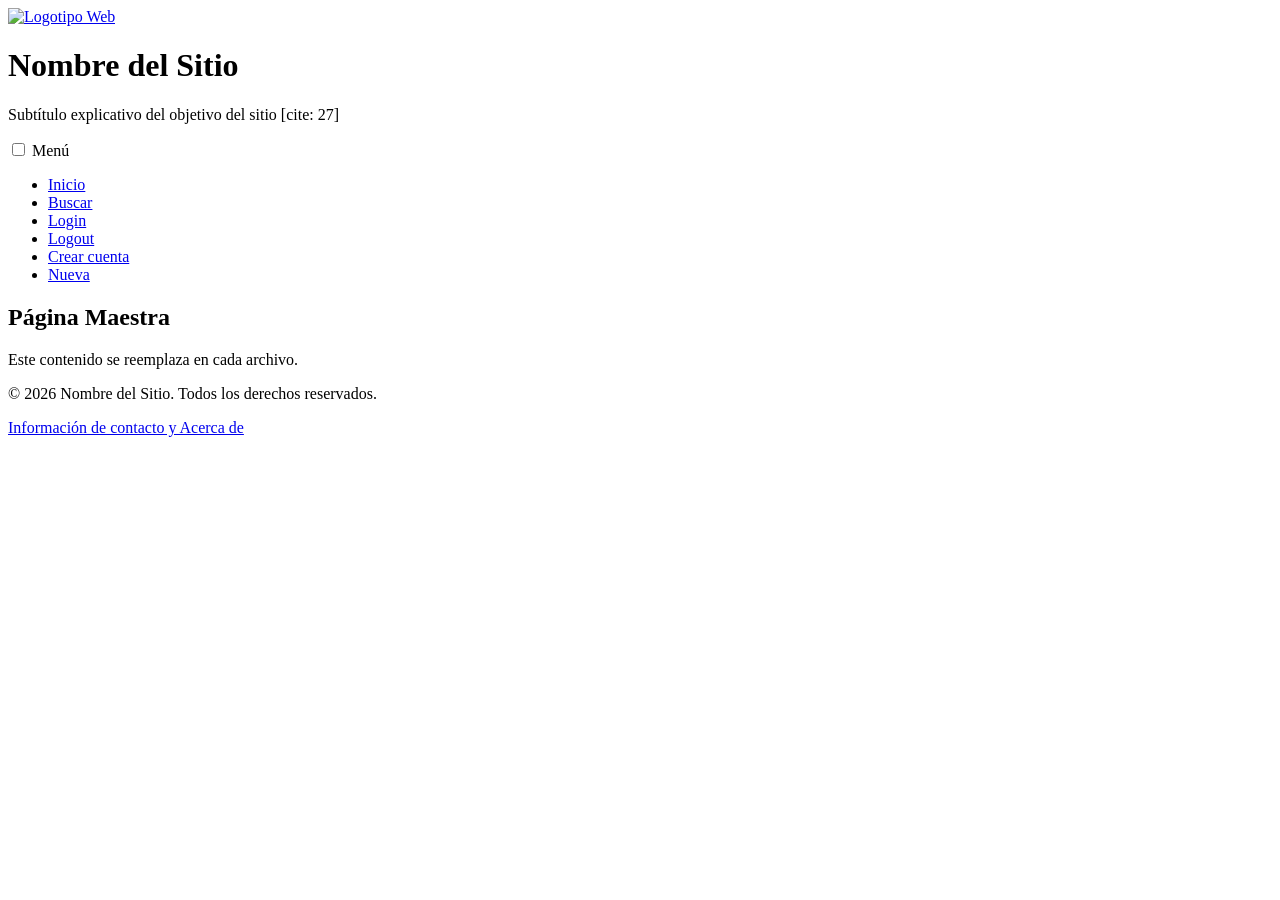
==== acerca.html @ 7b01c8a1 "plantilla" ====
<!DOCTYPE html>
<html lang="es">
<head>
    <meta charset="UTF-8">
    <meta name="viewport" content="width=device-width, initial-scale=1.0">
    
    <title>Título de tu Web</title>
    
    <link rel="stylesheet" href="./css/style.css">
    
    <link rel="preconnect" href="https://fonts.googleapis.com">
    <link rel="stylesheet" href="https://fonts.googleapis.com/css2?family=Roboto:wght@400;700&display=swap">
    
    <link rel="stylesheet" href="./css/fontello.css">
</head>
<body>

    <header class="main-header">
        <div class="logo-container">
            <a href="index.html" class="logo-link">
                <img src="./img/logo.png" alt="Logotipo Web" class="logo-img">
            </a>
            <div class="site-info">
                <h1 class="site-title">Nombre del Sitio</h1>
                <p class="site-subtitle">Subtítulo explicativo del objetivo del sitio [cite: 27]</p>
            </div>
        </div>

        <input type="checkbox" id="menu-toggle" class="menu-checkbox">
        <label for="menu-toggle" class="menu-button">
            <i class="icon-menu"></i> Menú
        </label>

        <nav class="main-nav">
            <ul>
                <li><a href="index.html"><i class="icon-home"></i> Inicio</a></li>
                <li><a href="buscar.html"><i class="icon-search"></i> Buscar</a></li>
                <li><a href="login.html"><i class="icon-user"></i> Login</a></li>
                <li><a href="index.html"><i class="icon-logout"></i> Logout</a></li>
                <li><a href="registrar.html"><i class="icon-user-plus"></i> Crear cuenta</a></li>
                <li><a href="nueva.html"><i class="icon-plus"></i> Nueva</a></li>
            </ul>
        </nav>
    </header>

    <main>
        <h2>Página Maestra</h2>
        <p>Este contenido se reemplaza en cada archivo.</p>
    </main>

    <footer class="main-footer">
        <p>&copy; 2026 Nombre del Sitio. Todos los derechos reservados.</p>
        <p>
            <a href="acerca.html">Información de contacto y Acerca de</a>
        </p>
    </footer>

</body>
</html>
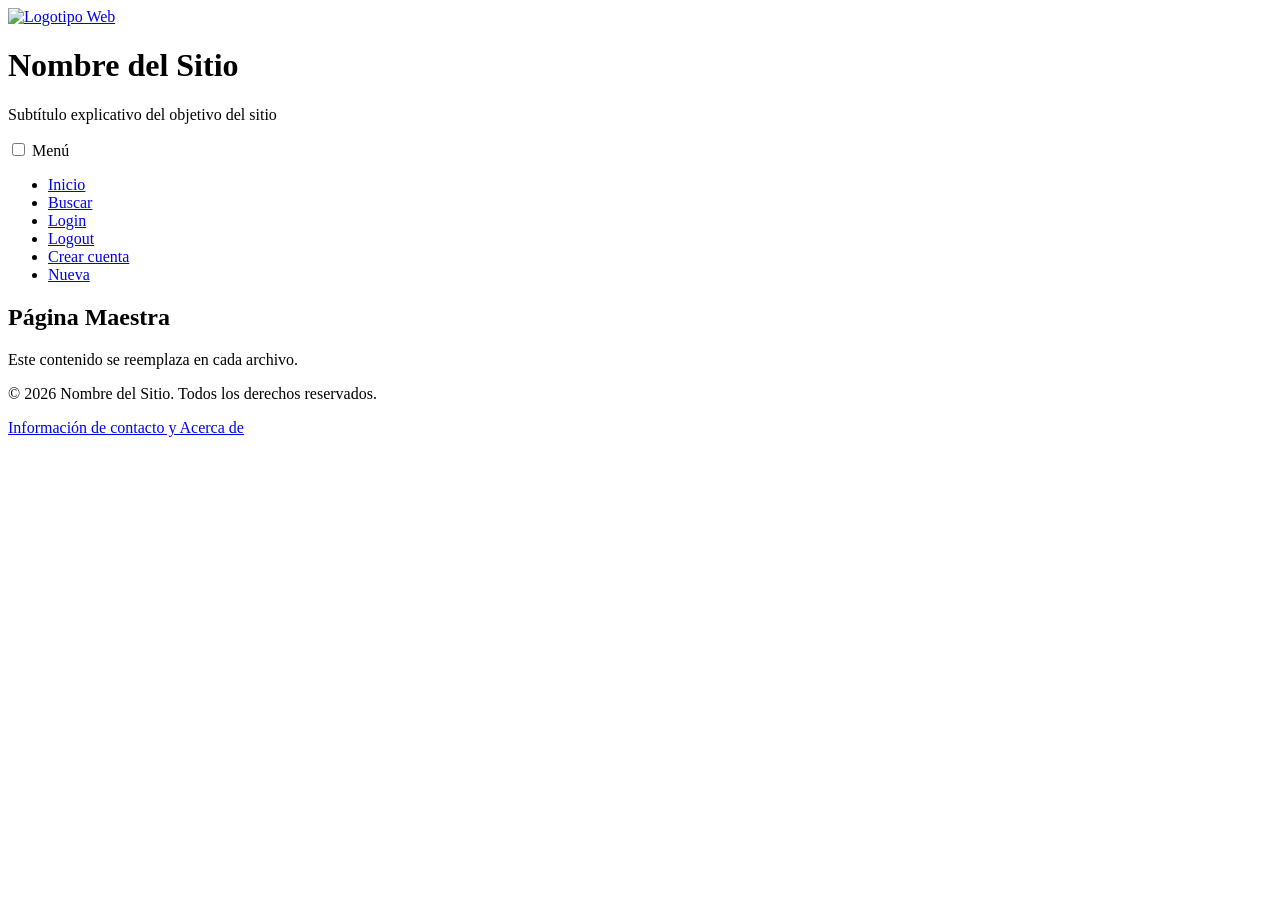
==== commit a1a7e84f: "cdscas" ====
--- a/acerca.html
+++ b/acerca.html
@@ -6,7 +6,7 @@
     
     <title>Título de tu Web</title>
     
-    <link rel="stylesheet" href="./css/style.css">
+    <link rel="stylesheet" href="./css/styles.css">
     
     <link rel="preconnect" href="https://fonts.googleapis.com">
     <link rel="stylesheet" href="https://fonts.googleapis.com/css2?family=Roboto:wght@400;700&display=swap">
@@ -22,7 +22,7 @@
             </a>
             <div class="site-info">
                 <h1 class="site-title">Nombre del Sitio</h1>
-                <p class="site-subtitle">Subtítulo explicativo del objetivo del sitio [cite: 27]</p>
+                <p class="site-subtitle">Subtítulo explicativo del objetivo del sitio</p>
             </div>
         </div>
 
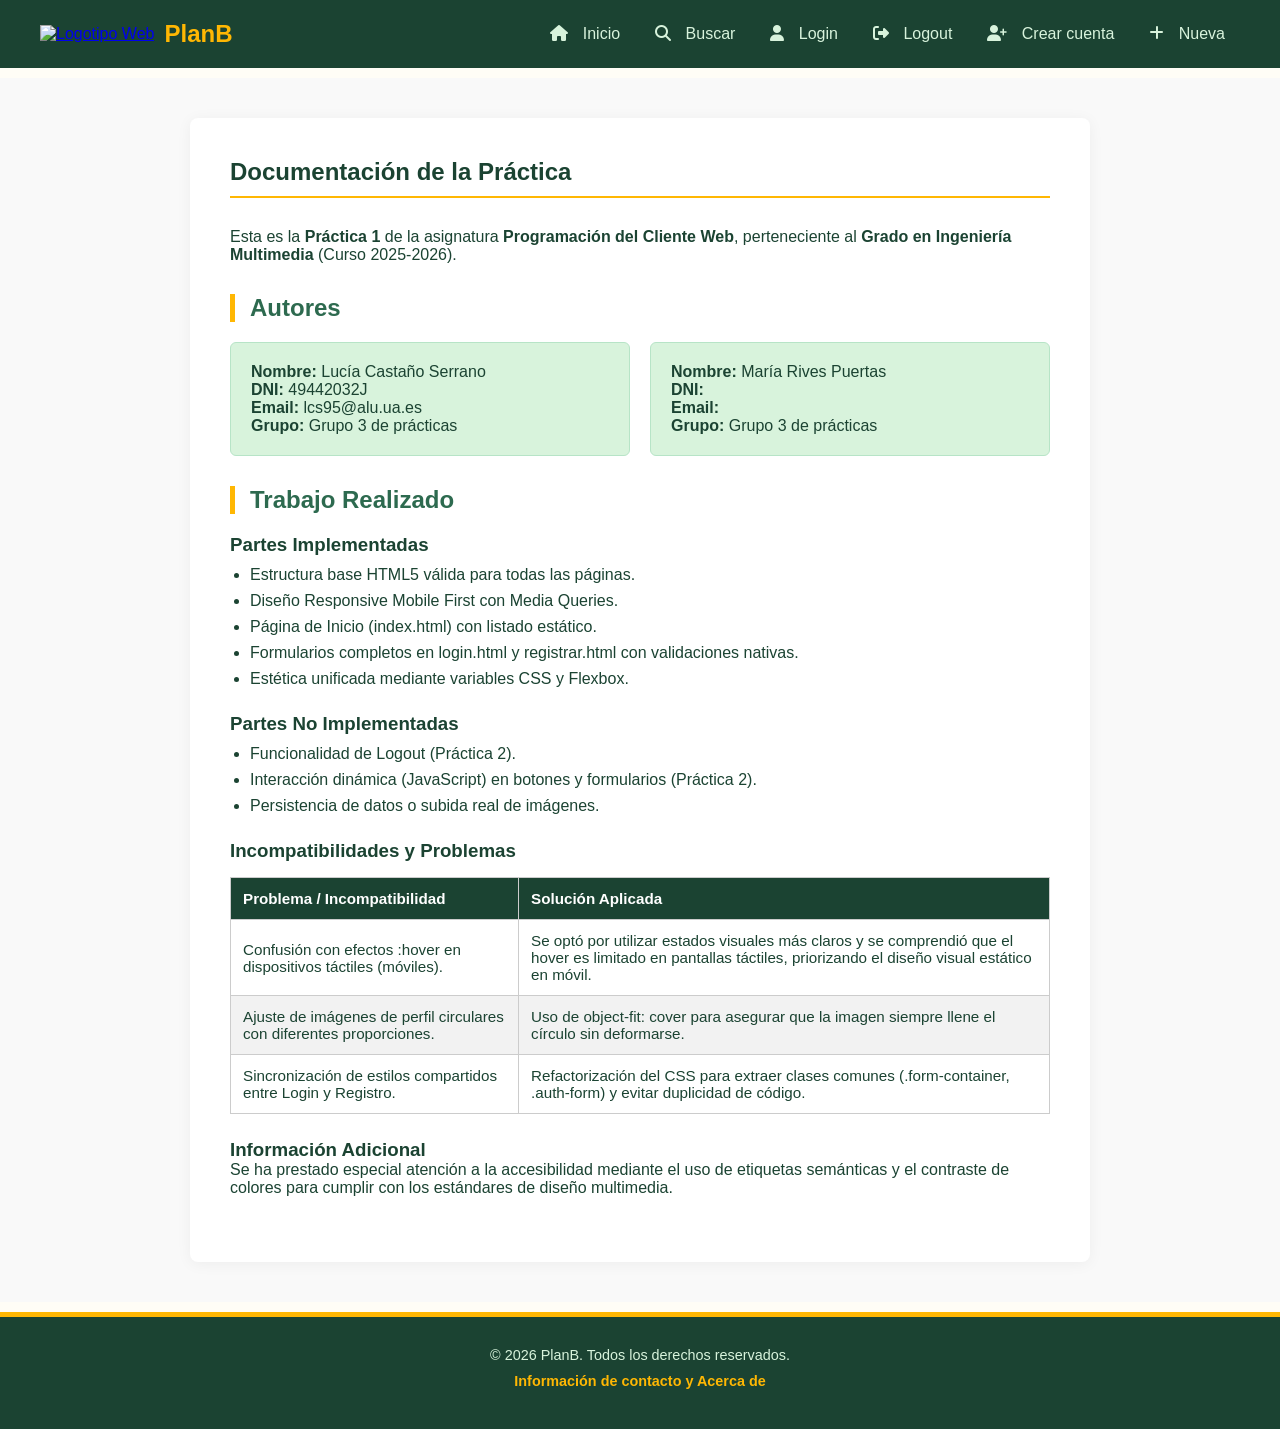
==== commit 24b65e59: "añadido de acerca de" ====
--- a/acerca.html
+++ b/acerca.html
@@ -11,45 +11,125 @@
     <link rel="preconnect" href="https://fonts.googleapis.com">
     <link rel="stylesheet" href="https://fonts.googleapis.com/css2?family=Roboto:wght@400;700&display=swap">
     
-    <link rel="stylesheet" href="./css/fontello.css">
+    <link rel="stylesheet" href="https://cdnjs.cloudflare.com/ajax/libs/font-awesome/6.5.1/css/all.min.css">
 </head>
 <body>
 
     <header class="main-header">
-        <div class="logo-container">
-            <a href="index.html" class="logo-link">
-                <img src="./img/logo.png" alt="Logotipo Web" class="logo-img">
-            </a>
-            <div class="site-info">
-                <h1 class="site-title">Nombre del Sitio</h1>
-                <p class="site-subtitle">Subtítulo explicativo del objetivo del sitio</p>
+        <div class="header-top">
+            <div class="logo-container">
+                <a href="index.html" class="logo-link">
+                    <img src="./img/logo.png" alt="Logotipo Web" class="logo-img">
+                </a>
+                <div class="site-info">
+                    <h1 class="site-title">PlanB</h1>
+                </div>
             </div>
+
+            <label for="menu-toggle" class="menu-button">
+                <i class="fa-solid fa-bars"></i>
+            </label>
         </div>
 
         <input type="checkbox" id="menu-toggle" class="menu-checkbox">
-        <label for="menu-toggle" class="menu-button">
-            <i class="icon-menu"></i> Menú
-        </label>
 
         <nav class="main-nav">
             <ul>
-                <li><a href="index.html"><i class="icon-home"></i> Inicio</a></li>
-                <li><a href="buscar.html"><i class="icon-search"></i> Buscar</a></li>
-                <li><a href="login.html"><i class="icon-user"></i> Login</a></li>
-                <li><a href="index.html"><i class="icon-logout"></i> Logout</a></li>
-                <li><a href="registrar.html"><i class="icon-user-plus"></i> Crear cuenta</a></li>
-                <li><a href="nueva.html"><i class="icon-plus"></i> Nueva</a></li>
+                <li><a href="index.html"><i class="fa-solid fa-house"></i> Inicio</a></li>
+                <li><a href="buscar.html"><i class="fa-solid fa-magnifying-glass"></i> Buscar</a></li>
+                <li><a href="login.html"><i class="fa-solid fa-user"></i> Login</a></li>
+                <li><a href="index.html"><i class="fa-solid fa-right-from-bracket"></i> Logout</a></li>
+                <li><a href="registrar.html"><i class="fa-solid fa-user-plus"></i> Crear cuenta</a></li>
+                <li><a href="nueva.html"><i class="fa-solid fa-plus"></i> Nueva</a></li>
             </ul>
         </nav>
     </header>
 
-    <main>
-        <h2>Página Maestra</h2>
-        <p>Este contenido se reemplaza en cada archivo.</p>
+    <main class="about-page">
+        <section class="doc-container">
+            <h1>Documentación de la Práctica</h1>
+            
+            <article class="info-asignatura">
+                <p>Esta es la <strong>Práctica 1</strong> de la asignatura <strong>Programación del Cliente Web</strong>, perteneciente al <strong>Grado en Ingeniería Multimedia</strong> (Curso 2025-2026).</p>
+            </article>
+
+            <section class="autores">
+                <h2>Autores</h2>
+                <div class="authors-grid">
+                    <div class="author-card">
+                        <p><strong>Nombre:</strong> Lucía Castaño Serrano</p>
+                        <p><strong>DNI:</strong> 49442032J</p>
+                        <p><strong>Email:</strong> lcs95@alu.ua.es</p>
+                        <p><strong>Grupo:</strong> Grupo 3 de prácticas</p>
+                    </div>
+                    <div class="author-card">
+                        <p><strong>Nombre:</strong> María Rives Puertas</p>
+                        <p><strong>DNI:</strong> </p>
+                        <p><strong>Email:</strong> </p>
+                        <p><strong>Grupo:</strong> Grupo 3 de prácticas</p>
+                    </div>
+                </div>
+            </section>
+
+            <section class="trabajo-realizado">
+                <h2>Trabajo Realizado</h2>
+                
+                <div class="doc-block">
+                    <h3>Partes Implementadas</h3>
+                    <ul>
+                        <li>Estructura base HTML5 válida para todas las páginas.</li>
+                        <li>Diseño Responsive Mobile First con Media Queries.</li>
+                        <li>Página de Inicio (index.html) con listado estático.</li>
+                        <li>Formularios completos en login.html y registrar.html con validaciones nativas.</li>
+                        <li>Estética unificada mediante variables CSS y Flexbox.</li>
+                    </ul>
+                </div>
+
+                <div class="doc-block">
+                    <h3>Partes No Implementadas</h3>
+                    <ul>
+                        <li>Funcionalidad de Logout (Práctica 2).</li>
+                        <li>Interacción dinámica (JavaScript) en botones y formularios (Práctica 2).</li>
+                        <li>Persistencia de datos o subida real de imágenes.</li>
+                    </ul>
+                </div>
+
+                <div class="doc-block">
+                    <h3>Incompatibilidades y Problemas</h3>
+                    <table>
+                        <thead>
+                            <tr>
+                                <th>Problema / Incompatibilidad</th>
+                                <th>Solución Aplicada</th>
+                            </tr>
+                        </thead>
+                        <tbody>
+                            <tr>
+                                <td>Confusión con efectos :hover en dispositivos táctiles (móviles).</td>
+                                <td>Se optó por utilizar estados visuales más claros y se comprendió que el hover es limitado en pantallas táctiles, priorizando el diseño visual estático en móvil.</td>
+                            </tr>
+                            <tr>
+                                <td>Ajuste de imágenes de perfil circulares con diferentes proporciones.</td>
+                                <td>Uso de <code>object-fit: cover</code> para asegurar que la imagen siempre llene el círculo sin deformarse.</td>
+                            </tr>
+                            <tr>
+                                <td>Sincronización de estilos compartidos entre Login y Registro.</td>
+                                <td>Refactorización del CSS para extraer clases comunes (.form-container, .auth-form) y evitar duplicidad de código.</td>
+                            </tr>
+                        </tbody>
+                    </table>
+                </div>
+
+                <div class="doc-block">
+                    <h3>Información Adicional</h3>
+                    <p>Se ha prestado especial atención a la accesibilidad mediante el uso de etiquetas semánticas y el contraste de colores para cumplir con los estándares de diseño multimedia.</p>
+                </div>
+            </section>
+        </section>
     </main>
 
     <footer class="main-footer">
-        <p>&copy; 2026 Nombre del Sitio. Todos los derechos reservados.</p>
+        <p>&copy; 2026 PlanB. Todos los derechos reservados.</p>
         <p>
             <a href="acerca.html">Información de contacto y Acerca de</a>
         </p>
--- a/css/styles.css
+++ b/css/styles.css
@@ -0,0 +1,812 @@
+* {
+    box-sizing: border-box;
+    margin: 0;
+    padding: 0;
+    font-family: 'Roboto', sans-serif;
+}
+
+body {
+    background-color: #FFFDF6;
+    color: #1B4332;
+    display: flex;
+    flex-direction: column;
+    min-height: 100vh;
+
+    & > main {
+        margin-bottom: 10px;
+    }
+
+    /* ···· HEADER COMÚN ···· */
+    & > .main-header {
+        background-color: #1B4332;
+        position: sticky;
+        top: 0;
+        z-index: 1000;
+        margin-bottom: 10px;
+
+        .header-top {
+            display: flex;
+            justify-content: space-between;
+            align-items: center;
+            padding: 15px 20px;
+
+            .logo-container {
+                display: flex;
+                align-items: center;
+                text-decoration: none;
+
+                .logo-img {
+                    width: 35px;
+                    height: auto;
+                }
+
+                .site-title {
+                    color: #FFB703;
+                    font-size: 1.2rem;
+                    margin-left: 10px;
+                }
+                
+                /* subtítulo oculto */
+                .site-subtitle {
+                    display: none;
+                }
+            }
+
+            .menu-button {
+                color: #FFB703;
+                font-size: 1.5rem;
+                cursor: pointer;
+            }
+        }
+
+        .menu-checkbox {
+            display: none;
+        }
+
+        /* navegación desplegable */
+        .main-nav {
+            display: none;
+            background-color: #2D6A4F;
+            width: 100%;
+
+            & > ul {
+                list-style: none;
+
+                & > li {
+                    border-top: 1px solid #40916C;
+
+                    & > a {
+                        display: block;
+                        padding: 15px 20px;
+                        color: #D8F3DC;
+                        text-decoration: none;
+                        transition: all 0.3s ease;
+
+                        i {
+                            margin-right: 10px;
+                        }
+
+                        &:hover {
+                            background-color: #FFB703 !important;
+                            color: #1B4332 !important;
+                        }
+                    }
+                }
+            }
+        }
+
+        /* ver menú al clicar botón */
+        .menu-checkbox:checked ~ .main-nav {
+            display: block;
+        }
+    }
+
+    /* ···· ESTILOS COMUNES PARA login.html y registrar.html ···· */
+    main.login-page, 
+    main.register-page {
+        padding: 40px 20px;
+        min-height: 75vh;
+        display: flex;
+        justify-content: center;
+        align-items: flex-start;
+        flex: 1;
+    }
+
+    .form-container {
+        background-color: #D8F3DC;
+        padding: 30px;
+        border-radius: 8px;
+        width: 100%;
+        max-width: 450px;
+        box-shadow: 0 4px 10px rgba(0,0,0,0.1);
+
+        h2 {
+            color: #1B4332;
+            margin-bottom: 10px;
+            text-align: center;
+        }
+
+        & > p {
+            text-align: center;
+            margin-bottom: 25px;
+            font-size: 0.9rem;
+        }
+    }
+
+    .auth-form {
+        .form-group {
+            margin-bottom: 15px;
+            display: flex;
+            flex-direction: column;
+
+            label {
+                font-weight: bold;
+                margin-bottom: 5px;
+                font-size: 0.9rem;
+            }
+
+            input[type="text"],
+            input[type="password"],
+            input[type="email"] {
+                padding: 12px;
+                border: 2px solid #1B4332;
+                border-radius: 4px;
+                outline: none;
+                background-color: #FFFDF6;
+                transition: 0.3s;
+                width: 100%;
+
+                &:hover { border-color: #FFB703; }
+                &:focus {
+                    border-color: #FFB703;
+                    box-shadow: 0 0 8px rgba(255, 183, 3, 0.4);
+                }
+            }
+        }
+
+        .form-options {
+            margin-bottom: 20px;
+            .checkbox-label {
+                display: flex;
+                align-items: center;
+                gap: 10px;
+                font-size: 0.85rem;
+                cursor: pointer;
+            }
+        }
+
+        .form-actions {
+            display: flex;
+            gap: 10px;
+            margin-top: 20px;
+
+            button {
+                flex: 1;
+                padding: 12px;
+                border: none;
+                border-radius: 4px;
+                font-weight: bold;
+                cursor: pointer;
+                transition: 0.3s;
+
+                &.btn-primary {
+                    background-color: #1B4332;
+                    color: #D8F3DC;
+                    &:hover { background-color: #2D6A4F; }
+                }
+
+                &.btn-secondary {
+                    background-color: #FFB703;
+                    color: #1B4332;
+                    &:hover { background-color: #e0a100; }
+                }
+            }
+        }
+    }
+
+    .form-footer {
+        margin-top: 25px;
+        text-align: center;
+        font-size: 0.85rem;
+
+        .link-highlight {
+            color: #1B4332;
+            font-weight: bold;
+            text-decoration: underline;
+            &:hover { color: #FFB703; }
+        }
+    }
+
+    /* ···· ESPECÍFICO DE registrar.html (Foto y Ojo) ···· */
+    .password-wrapper {
+        .input-with-btn {
+            display: flex;
+            gap: 5px;
+            input { flex: 1; }
+            .toggle-password {
+                background-color: #1B4332;
+                color: #FFB703;
+                border: none;
+                border-radius: 4px;
+                padding: 0 12px;
+                cursor: pointer;
+                &:hover { background-color: #2D6A4F; }
+            }
+        }
+    }
+
+    .profile-photo-section {
+        text-align: center;
+        margin: 20px 0;
+
+        .photo-preview-container {
+            margin: 10px auto;
+            width: 100px;
+            height: 100px;
+            border: 2px dashed #1B4332;
+            border-radius: 50%;
+            overflow: hidden;
+            background-color: #FFFDF6;
+
+            .user-img-preview {
+                width: 100%;
+                height: 100%;
+                object-fit: contain;
+                padding: 5px;
+            }
+        }
+
+        .photo-actions {
+            display: flex;
+            justify-content: center;
+            gap: 10px;
+            .btn-photo {
+                padding: 8px 12px;
+                font-size: 0.8rem;
+                border: 1px solid #1B4332;
+                border-radius: 4px;
+                background: white;
+                cursor: pointer;
+                &:hover { background: #f0f0f0; }
+                &.btn-remove { 
+                    color: #bc4749; 
+                    border-color: #bc4749;
+                    &:hover { background: #fbe9e9; }
+                }
+            }
+        }
+    }
+
+    main.index-page, main.search-page {
+        h2 {
+            text-align: center;
+            color: #1B4332;
+            padding: 20px 0;
+        }
+
+        .activities-grid { /*Este hace que en versión móvil solo se vea un arituclo por columna*/
+            display: flex; 
+            flex-direction: column;
+            padding: 10px 20px;
+
+            .activity-card {
+                background-color: #D8F3DC; 
+                border-radius: 8px;
+                box-shadow: 0 4px 8px rgba(0,0,0,0.1);
+                overflow: hidden; 
+                margin-bottom: 25px;
+                transition: transform 0.3s ease;
+
+                &:hover { /*Se mueve al pasar el raton por encima de la actividad*/
+                    transform: translateY(-5px);
+                    box-shadow: 0 6px 12px rgba(0,0,0,0.15);
+                }
+
+                .img-link .activity-img {
+                    width: 100%;
+                    height: 200px; /* Para que no ocupe toda la pantalla*/
+                    object-fit: cover;
+                    border-radius: 8px 8px 0 0;
+                    display: block;
+                }
+
+                .activity-info {
+                    padding: 15px;
+
+                    .activity-title {
+                        margin-bottom: 15px;
+                        white-space: nowrap; 
+                        overflow: hidden; 
+                        text-overflow: ellipsis; /*Para que salgan los tres puntitos*/
+
+                        a {
+                            color: #1B4332;
+                            text-decoration: none;
+                            &:hover { color: #FFB703; }
+                        }
+                    }
+
+                    .activity-meta p {
+                        font-size: 0.9rem;
+                        margin-bottom: 5px;
+                        color: #2D6A4F;
+                    }
+
+                    .activity-rating {
+                        margin-top: 15px;
+                        font-weight: bold;
+                        color: #FFB703;
+                        background-color: #1B4332;
+                        display: inline-block;
+                        padding: 5px 10px;
+                        border-radius: 4px;
+                    }
+                }
+            }
+        }
+
+        .load-more-container {
+            text-align: center;
+            padding: 20px;
+
+            button {
+                padding: 12px 25px;
+                border: none;
+                border-radius: 4px;
+                background-color: #1B4332;
+                color: #D8F3DC;
+                font-weight: bold;
+                cursor: pointer;
+                transition: background-color 0.3s;
+
+                &:hover { background-color: #2D6A4F; }
+            }
+        }
+    }
+
+
+    /* ···· acerca.html ···· */
+    .about-page {
+        padding: 40px 20px;
+        background-color: #f9f9f9;
+        display: flex;
+        justify-content: center;
+    }
+
+    .doc-container {
+        max-width: 900px;
+        width: 100%;
+        background: white;
+        padding: 40px;
+        border-radius: 8px;
+        box-shadow: 0 2px 15px rgba(0,0,0,0.05);
+
+        h1 { color: #1B4332; border-bottom: 2px solid #FFB703; padding-bottom: 10px; margin-bottom: 30px; }
+        h2 { color: #2D6A4F; margin-top: 30px; border-left: 5px solid #FFB703; padding-left: 15px; }
+        h3 { color: #1B4332; margin-top: 20px; }
+    }
+
+    .authors-grid {
+        display: flex;
+        gap: 20px;
+        flex-wrap: wrap;
+        margin-top: 20px;
+    }
+
+    .author-card {
+        flex: 1;
+        min-width: 250px;
+        background: #D8F3DC;
+        padding: 20px;
+        border-radius: 6px;
+        border: 1px solid #b7e4c7;
+    }
+
+    .doc-block {
+        margin-bottom: 25px;
+        
+        ul { padding-left: 20px; margin-top: 10px; }
+        li { margin-bottom: 8px; }
+    }
+
+    /* Tabla de incompatibilidades */
+    table {
+        width: 100%;
+        border-collapse: collapse;
+        margin-top: 15px;
+        font-size: 0.95rem;
+    }
+
+    th, td {
+        border: 1px solid #ccc;
+        padding: 12px;
+        text-align: left;
+    }
+
+    th { background-color: #1B4332; color: white; }
+    tr:nth-child(even) { background-color: #f2f2f2; }
+
+
+    /* ···· FOOTER COMÚN ···· */
+    & > .main-footer {
+        background-color: #1B4332;
+        color: #D8F3DC;
+        padding: 30px 20px;
+        text-align: center;
+        border-top: 5px solid #FFB703;
+
+        p {
+            font-size: 0.9rem;
+            margin-bottom: 10px;
+        }
+
+        a {
+            color: #FFB703;
+            text-decoration: none;
+            font-weight: bold;
+            &:hover { text-decoration: underline; }
+        }
+    }
+}
+
+.search-container {
+    background-color: #D8F3DC;
+    padding: 25px;
+    margin: 20px;
+    border-radius: 8px;
+    box-shadow: 0 4px 6px rgba(0,0,0,0.1);
+}
+
+.search-container h2 {
+    color: #1B4332;
+    text-align: center;
+    margin-bottom: 20px;
+}
+
+.search-form .form-group {
+    margin-bottom: 15px;
+}
+
+.search-form label {
+    display: block;
+    font-weight: bold;
+    margin-bottom: 5px;
+    color: #1B4332;
+}
+
+.search-form input, 
+.search-form select {
+    width: 100%;
+    padding: 10px;
+    border: 2px solid #1B4332;
+    border-radius: 4px;
+    background-color: #FFFDF6;
+}
+
+/* Valoración en línea */
+.rating-range {
+    border: 1px solid #1B4332;
+    padding: 10px;
+    border-radius: 4px;
+    margin-bottom: 15px;
+}
+
+.rating-range legend {
+    font-weight: bold;
+    color: #1B4332;
+    padding: 0 5px;
+}
+
+.range-inputs {
+    display: flex;
+    gap: 20px;
+    justify-content: space-around;
+}
+
+.range-inputs input {
+    width: 60px;
+}
+
+.search-btn {
+    width: 100%;
+    padding: 12px;
+    background-color: #1B4332;
+    color: #D8F3DC;
+    border: none;
+    border-radius: 4px;
+    font-size: 1rem;
+    cursor: pointer;
+    font-weight: bold;
+    transition: background 0.3s;
+}
+
+.search-btn:hover {
+    background-color: #FFB703;
+    color: #1B4332;
+}
+
+.divider {
+    border: 0;
+    height: 2px;
+    background: #1B4332;
+    margin: 30px 20px;
+    opacity: 0.2;
+}
+
+.results-container h3 {
+    margin-left: 20px;
+    color: #1B4332;
+}
+
+    main.activity-detail-page {
+    padding: 20px;
+    max-width: 900px;
+    margin: 0 auto; /* Centrado */
+
+    .activity-header{
+        h2{
+            color: #1B4332;
+            margin-bottom: 20px;
+        }
+        .activity-meta-links {
+            background-color: #D8F3DC;
+            padding: 15px;
+            border-radius: 8px;
+            display: flex;
+            flex-direction: column;
+            gap: 10px;
+
+            .meta-item {
+                font-size: 0.95rem;
+            }
+
+            .highlight-link {
+                color: #1B4332;
+                font-weight: bold;
+                text-decoration: underline;
+                &:hover{
+                    color: #FFB703;
+                    background-color: #1B4332;
+                    text-decoration: none;
+                    padding: 2px 5px;
+                    border-radius: 4px;
+                }
+            }
+            .rating-badge {
+                background-color: #FFB703;
+                color: #1B4332;
+                padding: 5px 10px;
+                border-radius: 4px;
+                font-weight: bold;
+                display: inline-block;
+                width: fit-content;
+            }
+        }
+    }
+
+    .activity-description {
+        margin: 30px 0;
+        line-height: 1.6;
+    }
+
+    .activity-gallery {
+        margin-bottom: 40px;
+
+        .photo-viewer {
+            text-align: center;
+            background-color: #f0f0f0;
+            padding: 0px;
+            border-radius: 10px;
+            margin-bottom: 10px;
+
+            .main-photo {
+                width: 100%;
+                height: 250px;
+                object-fit: cover;
+                border-radius: 8px;
+                box-shadow: 0 4px 6px rgba(0,0,0,0.1);
+            }
+
+            .zoom-link {
+                display: block;
+                cursor: zoom-in;
+                overflow: hidden;
+                border-radius: 8px;
+
+                &:hover .main-photo {
+                    transform: scale(1.02);
+                    opacity: 0.9;
+                }
+            }
+
+            .photo-caption {
+                margin-top: 8px;
+                font-style: italic;
+                font-size: 0.85rem;
+                color: #666;
+            }
+        }
+
+        .gallery-nav {
+            display: flex;
+            justify-content: space-between;
+            align-items: center; 
+            background-color: #1B4332;
+            padding: 10px;
+            border-radius: 8px;
+            color: #D8F3DC;
+        }
+    }
+
+    .comments-section {
+        .comments-list {
+            margin: 20px 0;
+
+            .comment {
+                background-color: #fff;
+                border: 1px solid #ddd;
+                border-radius: 8px;
+                padding: 15px;
+                margin-bottom: 15px;
+
+                .comment-header {
+                    display: flex;
+                    align-items: center;
+                    gap: 10px;
+                    margin-bottom: 10px;
+
+                    .user-avatar-placeholder {
+                        width: 40px;
+                        height: 40px;
+                        background-color: #1B4332;
+                        color: #ffb703;
+                        border-radius: 50%;
+                        display: flex;
+                        align-items: center;
+                        justify-content: center;
+                    }
+
+                    .comment-meta {
+                        display: flex;
+                        flex-direction: column;
+                        font-size: 0.85rem;
+
+                        .comment-author {font-weight: bold; }
+                        .comment-date {color: #666; }
+                    }
+                }
+
+                .comment-rating {
+                    margin-top: 10px;
+                    font-weight: bold;
+                    color: #ffb703;
+                }
+            }
+        }
+
+        .login-warning {
+            background-color: #ffeeba;
+            color: #856404;
+            padding: 15px;
+            border-radius: 4px;
+            margin-bottom: 20px;
+            border-left: 5px solid #ffc107;
+            display: flex;
+            align-items: center;
+            gap: 10px;
+
+            a{
+                font-weight: bold;
+                color: #856404;
+            }
+        }
+    }
+
+    .add-comment-form {
+        background-color: #d8f3dc;
+        padding: 20px;
+        border-radius: 8px;
+
+        textarea {
+            width: 100%;
+            padding: 10px;
+            border: 2px solid #1b4332;
+            border-radius: 4px;
+            resize: vertical;
+        }
+    }
+}
+
+
+@media all and (min-width: 415px) {
+    body {
+        & > .main-header {
+            display: flex;
+            justify-content: space-between;
+            align-items: center;
+            padding: 15px 40px;
+
+            .header-top {
+                padding: 0;
+                
+                .logo-container {
+                    .logo-img { width: 50px; }
+                    .site-title { font-size: 1.5rem; }
+                    
+                    /* subtítulo visible */
+                    .site-subtitle {
+                        display: block;
+                        color: #D8F3DC;
+                        font-size: 0.75rem;
+                        margin-left: 10px;
+                    }
+                }
+
+                .menu-button {
+                    display: none; /* botón navegación desplegable oculto */
+                }
+            }
+
+            .main-nav {
+                display: block;
+                width: auto;
+                background-color: transparent;
+
+                & > ul {
+                    display: flex;
+                    flex-direction: row;
+                    gap: 5px;
+
+                    & > li {
+                        border: none;
+                        
+                        & > a {
+                            padding: 10px 15px;
+                            border-radius: 5px;
+                        }
+                    }
+                }
+            }
+        }
+        main.index-page, main.search-page {
+            .activities-grid {
+                display: grid;
+                grid-template-columns: repeat(2, 1fr); /* 2 columnas en tablet */
+                gap: 20px;
+                padding: 20px 40px;
+            }
+        }
+    }
+}
+
+@media (min-width: 600px) { /*tablets*/
+    .filters-row {
+        display: flex;
+        gap: 20px;
+    }
+    .filters-row .form-group {
+        flex: 1; /* Reparte el espacio igual */
+    }
+}
+
+
+@media (min-width: 768px) {
+    main.activity-detail-page .activity-header .activity-meta-links {
+        flex-direction: row;
+        flex-wrap: wrap;
+        justify-content: space-between;
+        align-items: center;
+    }
+    main.activity-detail-page .activity-gallery .main-photo {
+        height: 400px; 
+    }
+}
+@media all and (min-width: 900px) {
+    body {
+        main.index-page, main.search-page {
+            .activities-grid {
+                grid-template-columns: repeat(3, 1fr); /* Máximo 3 columnas en PC */
+            }
+        }
+    }
+}
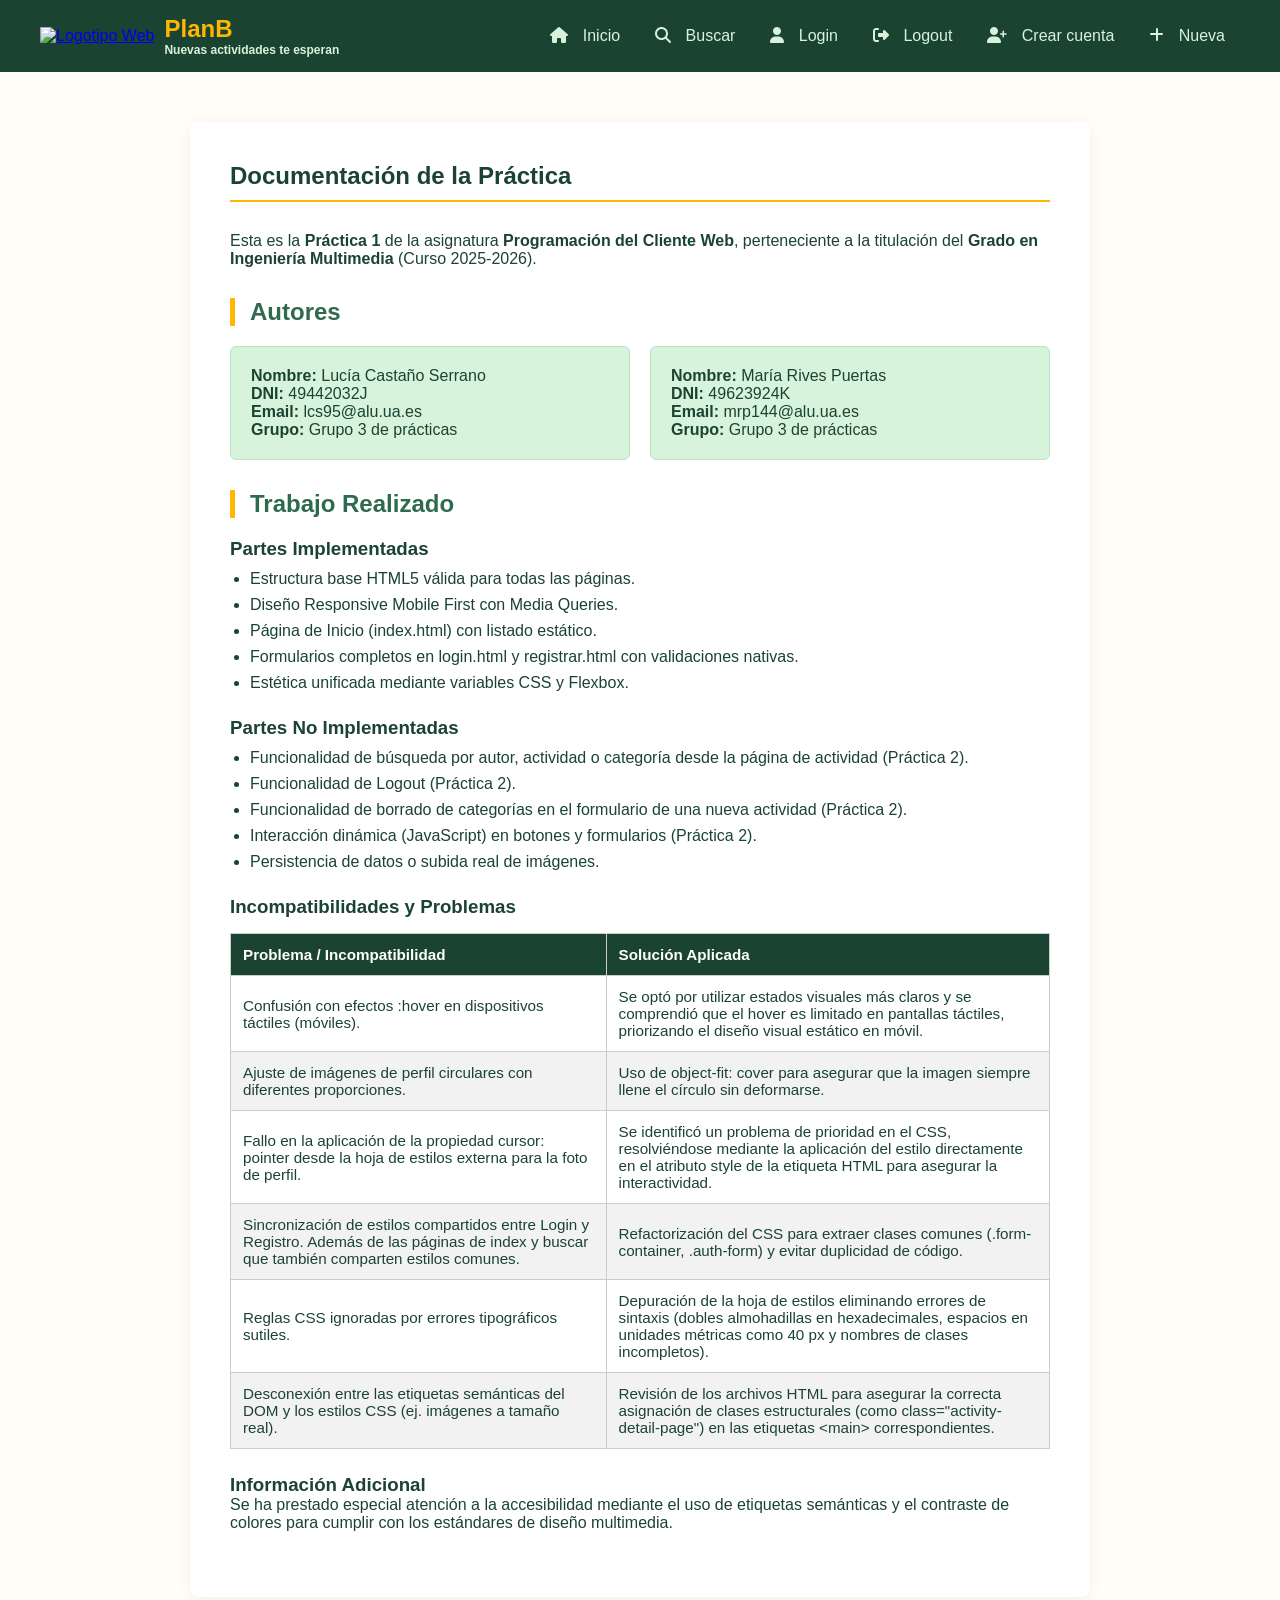
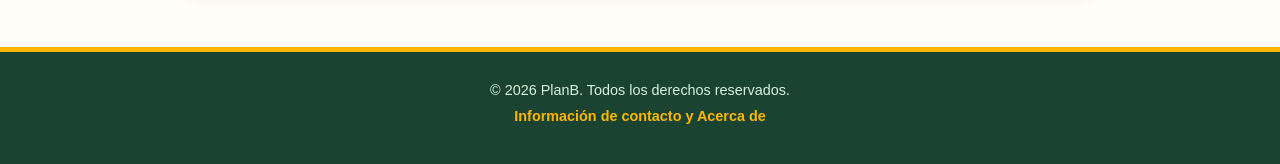
==== commit dcccdb52: "arreglos" ====
--- a/acerca.html
+++ b/acerca.html
@@ -23,6 +23,7 @@
                 </a>
                 <div class="site-info">
                     <h1 class="site-title">PlanB</h1>
+                    <h2 class="site-subtitle">Nuevas actividades te esperan</h2>
                 </div>
             </div>
 
@@ -50,7 +51,7 @@
             <h1>Documentación de la Práctica</h1>
             
             <article class="info-asignatura">
-                <p>Esta es la <strong>Práctica 1</strong> de la asignatura <strong>Programación del Cliente Web</strong>, perteneciente al <strong>Grado en Ingeniería Multimedia</strong> (Curso 2025-2026).</p>
+                <p>Esta es la <strong>Práctica 1</strong> de la asignatura <strong>Programación del Cliente Web</strong>, perteneciente a la titulación del <strong>Grado en Ingeniería Multimedia</strong> (Curso 2025-2026).</p>
             </article>
 
             <section class="autores">
@@ -64,8 +65,8 @@
                     </div>
                     <div class="author-card">
                         <p><strong>Nombre:</strong> María Rives Puertas</p>
-                        <p><strong>DNI:</strong> </p>
-                        <p><strong>Email:</strong> </p>
+                        <p><strong>DNI:</strong> 49623924K</p>
+                        <p><strong>Email:</strong> mrp144@alu.ua.es</p>
                         <p><strong>Grupo:</strong> Grupo 3 de prácticas</p>
                     </div>
                 </div>
@@ -88,7 +89,9 @@
                 <div class="doc-block">
                     <h3>Partes No Implementadas</h3>
                     <ul>
+                        <li>Funcionalidad de búsqueda por autor, actividad o categoría desde la página de actividad (Práctica 2).</li>
                         <li>Funcionalidad de Logout (Práctica 2).</li>
+                        <li>Funcionalidad de borrado de categorías en el formulario de una nueva actividad (Práctica 2).</li>
                         <li>Interacción dinámica (JavaScript) en botones y formularios (Práctica 2).</li>
                         <li>Persistencia de datos o subida real de imágenes.</li>
                     </ul>
@@ -113,8 +116,20 @@
                                 <td>Uso de <code>object-fit: cover</code> para asegurar que la imagen siempre llene el círculo sin deformarse.</td>
                             </tr>
                             <tr>
-                                <td>Sincronización de estilos compartidos entre Login y Registro.</td>
+                                <td>Fallo en la aplicación de la propiedad <code>cursor: pointer</code> desde la hoja de estilos externa para la foto de perfil.</td>
+                                <td>Se identificó un problema de prioridad en el CSS, resolviéndose mediante la aplicación del estilo directamente en el atributo <code>style</code> de la etiqueta HTML para asegurar la interactividad.</td>
+                            </tr>
+                            <tr>
+                                <td>Sincronización de estilos compartidos entre Login y Registro. Además de las páginas de index y buscar que también comparten estilos comunes.</td>
                                 <td>Refactorización del CSS para extraer clases comunes (.form-container, .auth-form) y evitar duplicidad de código.</td>
+                            </tr>
+                            <tr>
+                                <td>Reglas CSS ignoradas por errores tipográficos sutiles.</td>
+                                <td>Depuración de la hoja de estilos eliminando errores de sintaxis (dobles almohadillas en hexadecimales, espacios en unidades métricas como <code>40 px</code> y nombres de clases incompletos).</td>
+                            </tr>
+                            <tr>
+                                <td>Desconexión entre las etiquetas semánticas del DOM y los estilos CSS (ej. imágenes a tamaño real).</td>
+                                <td>Revisión de los archivos HTML para asegurar la correcta asignación de clases estructurales (como <code>class="activity-detail-page"</code>) en las etiquetas <code>&lt;main&gt;</code> correspondientes.</td>
                             </tr>
                         </tbody>
                     </table>
--- a/css/styles.css
+++ b/css/styles.css
@@ -8,22 +8,20 @@
 body {
     background-color: #FFFDF6;
     color: #1B4332;
+    /* flexbox en columna para poder empujar el footer hacia abajo del todo */
     display: flex;
     flex-direction: column;
     min-height: 100vh;
 
-    & > main {
+    /* ···· HEADER COMÚN ···· */
+    > header.main-header {
+        background-color: #1B4332;
+        position: sticky; /* menú pegado arriba al hacer scroll */
+        top: 0;
+        z-index: 1000; /* aseguramos que la cabecera pasa por encima de las fotos al hacer scroll */
         margin-bottom: 10px;
-    }
-
-    /* ···· HEADER COMÚN ···· */
-    & > .main-header {
-        background-color: #1B4332;
-        position: sticky;
-        top: 0;
-        z-index: 1000;
-        margin-bottom: 10px;
-
+
+        /* logo y botón hamburguesa */
         .header-top {
             display: flex;
             justify-content: space-between;
@@ -45,8 +43,8 @@
                     font-size: 1.2rem;
                     margin-left: 10px;
                 }
-                
-                /* subtítulo oculto */
+
+                /* subtítulo oculto en móvil */
                 .site-subtitle {
                     display: none;
                 }
@@ -59,23 +57,24 @@
             }
         }
 
+        /* checkbox invisible qpara ver el menú sin Javascript */
         .menu-checkbox {
             display: none;
         }
 
-        /* navegación desplegable */
+        /* menú de navegación (oculto por defecto en móvil) */
         .main-nav {
             display: none;
             background-color: #2D6A4F;
             width: 100%;
 
-            & > ul {
+            > ul {
                 list-style: none;
 
-                & > li {
+                > li {
                     border-top: 1px solid #40916C;
 
-                    & > a {
+                    > a {
                         display: block;
                         padding: 15px 20px;
                         color: #D8F3DC;
@@ -95,59 +94,59 @@
             }
         }
 
-        /* ver menú al clicar botón */
+        /* checkbox  marcado, mostramos menú contiguo (~) */
         .menu-checkbox:checked ~ .main-nav {
             display: block;
         }
     }
 
-    /* ···· ESTILOS COMUNES PARA login.html y registrar.html ···· */
-    main.login-page, 
-    main.register-page {
-        padding: 40px 20px;
-        min-height: 75vh;
-        display: flex;
-        justify-content: center;
-        align-items: flex-start;
-        flex: 1;
-    }
-
-    .form-container {
-        background-color: #D8F3DC;
-        padding: 30px;
-        border-radius: 8px;
-        width: 100%;
-        max-width: 450px;
-        box-shadow: 0 4px 10px rgba(0,0,0,0.1);
-
-        h2 {
-            color: #1B4332;
-            margin-bottom: 10px;
-            text-align: center;
-        }
-
-        & > p {
-            text-align: center;
-            margin-bottom: 25px;
-            font-size: 0.9rem;
-        }
-    }
-
-    .auth-form {
+    /* ···· CONTENEDOR PRINCIPAL ···· */
+    > main {
+        margin-bottom: 10px;
+        flex: 1; /* empujamos footer hacia abajo si hay poco contenido */
+
+        /* ···· FORM COMÚN ····
+           se aplican a login.html, registrar.html, nueva.html... */
+        .form-container {
+            background-color: #D8F3DC;
+            padding: 30px;
+            border-radius: 8px;
+            width: 100%;
+            box-shadow: 0 4px 10px rgba(0,0,0,0.1);
+
+            h2 {
+                color: #1B4332;
+                margin-bottom: 10px;
+                text-align: center;
+            }
+
+            > p {
+                text-align: center;
+                margin-bottom: 25px;
+                font-size: 0.9rem;
+            }
+        }
+
         .form-group {
             margin-bottom: 15px;
             display: flex;
-            flex-direction: column;
+            flex-direction: column; /* etiqueta arriba, input abajo */
 
             label {
                 font-weight: bold;
                 margin-bottom: 5px;
                 font-size: 0.9rem;
-            }
-
-            input[type="text"],
-            input[type="password"],
-            input[type="email"] {
+                color: #1B4332;
+            }
+
+            /* estilo para todos los tipos de cajas de texto */
+            input[type="text"], 
+            input[type="password"], 
+            input[type="email"], 
+            input[type="number"], 
+            select, 
+            textarea, 
+            input[list] {
                 padding: 12px;
                 border: 2px solid #1B4332;
                 border-radius: 4px;
@@ -155,33 +154,32 @@
                 background-color: #FFFDF6;
                 transition: 0.3s;
                 width: 100%;
-
-                &:hover { border-color: #FFB703; }
+                font-family: inherit;
+
+                &:hover {
+                    border-color: #FFB703;
+                }
+
                 &:focus {
                     border-color: #FFB703;
                     box-shadow: 0 0 8px rgba(255, 183, 3, 0.4);
                 }
             }
-        }
-
-        .form-options {
-            margin-bottom: 20px;
-            .checkbox-label {
-                display: flex;
-                align-items: center;
-                gap: 10px;
-                font-size: 0.85rem;
-                cursor: pointer;
-            }
-        }
-
+
+            textarea {
+                resize: vertical; /* permitimos al usuario estirar la caja SOLO hacia abajo */
+                min-height: 80px;
+            }
+        }
+
+        /* botones enviar/borrar */
         .form-actions {
             display: flex;
             gap: 10px;
             margin-top: 20px;
 
             button {
-                flex: 1;
+                flex: 1; /* ambos botones miden lo mismo */
                 padding: 12px;
                 border: none;
                 border-radius: 4px;
@@ -192,243 +190,855 @@
                 &.btn-primary {
                     background-color: #1B4332;
                     color: #D8F3DC;
-                    &:hover { background-color: #2D6A4F; }
+
+                    &:hover {
+                        background-color: #2D6A4F;
+                    }
                 }
 
                 &.btn-secondary {
                     background-color: #FFB703;
                     color: #1B4332;
-                    &:hover { background-color: #e0a100; }
-                }
-            }
-        }
-    }
-
-    .form-footer {
-        margin-top: 25px;
-        text-align: center;
-        font-size: 0.85rem;
-
-        .link-highlight {
-            color: #1B4332;
-            font-weight: bold;
-            text-decoration: underline;
-            &:hover { color: #FFB703; }
-        }
-    }
-
-    /* ···· ESPECÍFICO DE registrar.html (Foto y Ojo) ···· */
-    .password-wrapper {
-        .input-with-btn {
+
+                    &:hover {
+                        background-color: #e0a100;
+                    }
+                }
+            }
+        }
+
+        /* ···· login.html y registrar.html ····
+           El '&' es 'main.login-page' */
+        &.login-page, 
+        &.register-page {
+            padding: 40px 20px;
             display: flex;
-            gap: 5px;
-            input { flex: 1; }
-            .toggle-password {
+            justify-content: center;
+            align-items: flex-start; /* evitamos que el formulario se estire verticalmente de más */
+
+            .form-container {
+                max-width: 450px; /* limitamos ancho para que no quede gigante en ordenador */
+            }
+            
+            .auth-form {
+                .form-options {
+                    margin-bottom: 20px;
+
+                    .checkbox-label {
+                        display: flex;
+                        align-items: center;
+                        gap: 10px;
+                        font-size: 0.85rem;
+                        cursor: pointer;
+                    }
+                }
+            }
+
+            .form-footer {
+                margin-top: 25px;
+                text-align: center;
+                font-size: 0.85rem;
+
+                .link-highlight {
+                    color: #1B4332;
+                    font-weight: bold;
+                    text-decoration: underline;
+
+                    &:hover {
+                        color: #FFB703;
+                    }
+                }
+            }
+            
+            /* contraseña con "ver/ocultar" al lado */
+            .password-wrapper {
+                .input-with-btn {
+                    display: flex;
+                    gap: 5px;
+
+                    input {
+                        flex: 1; /* el input se lleva todo el espacio sobrante */
+                    }
+
+                    .toggle-password {
+                        background-color: #1B4332;
+                        color: #FFB703;
+                        border: none;
+                        border-radius: 4px;
+                        padding: 0 12px;
+                        cursor: pointer;
+
+                        &:hover {
+                            background-color: #2D6A4F;
+                        }
+                    }
+                }
+            }
+
+            /* subir foto de perfil en registrar.html */
+            .profile-photo-section {
+                text-align: center;
+                margin: 20px 0;
+
+                .photo-preview-container {
+                    margin: 10px auto;
+                    width: 100px;
+                    height: 100px;
+                    border: 2px dashed #1B4332;
+                    border-radius: 50%;
+                    overflow: hidden;
+                    background-color: #FFFDF6;
+
+                    .user-img-preview {
+                        width: 100%;
+                        height: 100%;
+                        object-fit: contain;
+                        padding: 5px;
+                    }
+                }
+
+                .photo-actions {
+                    display: flex;
+                    justify-content: center;
+                    gap: 10px;
+
+                    .btn-photo {
+                        padding: 8px 12px;
+                        font-size: 0.8rem;
+                        border: 1px solid #1B4332;
+                        border-radius: 4px;
+                        background: white;
+                        cursor: pointer;
+
+                        &:hover {
+                            background: #f0f0f0;
+                        }
+
+                        &.btn-remove {
+                            color: #bc4749;
+                            border-color: #bc4749;
+
+                            &:hover {
+                                background: #fbe9e9;
+                            }
+                        }
+                    }
+                }
+            }
+        }
+
+        /* ···· index.html y buscar.html, cuadrícula de actividades ···· */
+        &.index-page, 
+        &.search-page {
+            h2 {
+                text-align: center;
+                color: #1B4332;
+                padding: 20px 0;
+            }
+
+            .activities-grid {
+                display: flex;
+                flex-direction: column; /* en móvil -> una tarjeta debajo de otra */
+                padding: 10px 20px;
+
+                .activity-card {
+                    background-color: #D8F3DC;
+                    border-radius: 8px;
+                    box-shadow: 0 4px 8px rgba(0,0,0,0.1);
+                    overflow: hidden;
+                    margin-bottom: 25px;
+                    transition: transform 0.3s ease;
+
+                    &:hover {
+                        transform: translateY(-5px);
+                        box-shadow: 0 6px 12px rgba(0,0,0,0.15);
+                    }
+
+                    .img-link {
+                        .activity-img {
+                            width: 100%;
+                            height: 200px;
+                            object-fit: cover;
+                            border-radius: 8px 8px 0 0;
+                            display: block;
+                        }
+                    }
+
+                    .activity-info {
+                        padding: 15px;
+
+                        .activity-title {
+                            margin-bottom: 15px;
+                            white-space: nowrap; /* evitamos que el título se baje de línea */
+                            overflow: hidden;
+                            text-overflow: ellipsis; /* '...' si el título es muy largo */
+
+                            a {
+                                color: #1B4332;
+                                text-decoration: none;
+
+                                &:hover {
+                                    color: #FFB703;
+                                }
+                            }
+                        }
+
+                        .activity-meta p {
+                            font-size: 0.9rem;
+                            margin-bottom: 5px;
+                            color: #2D6A4F;
+                        }
+
+                        .activity-rating {
+                            margin-top: 15px;
+                            font-weight: bold;
+                            color: #FFB703;
+                            background-color: #1B4332;
+                            display: inline-block;
+                            padding: 5px 10px;
+                            border-radius: 4px;
+                        }
+                    }
+                }
+            }
+
+            .load-more-container {
+                text-align: center;
+                padding: 20px;
+
+                button {
+                    padding: 12px 25px;
+                    border: none;
+                    border-radius: 4px;
+                    background-color: #1B4332;
+                    color: #D8F3DC;
+                    font-weight: bold;
+                    cursor: pointer;
+                    transition: background-color 0.3s;
+
+                    &:hover {
+                        background-color: #2D6A4F;
+                    }
+                }
+            }
+        }
+
+        /* ···· buscar.html ···· */
+        &.search-page {
+            .search-container {
+                background-color: #D8F3DC;
+                padding: 25px;
+                margin-top: 0;
+                margin: 20px;
+                border-radius: 8px;
+                box-shadow: 0 4px 6px rgba(0,0,0,0.1);
+
+                h2 {
+                    color: #1B4332;
+                    text-align: center;
+                    padding-top:0;
+                    margin-top: 0;
+                    margin-bottom: 20px;
+                }
+            }
+
+            .search-form {
+                .form-group {
+                    margin-bottom: 15px;
+                }
+
+                label {
+                    display: block;
+                    font-weight: bold;
+                    margin-bottom: 5px;
+                    color: #1B4332;
+                }
+
+                input, 
+                select {
+                    width: 100%;
+                    padding: 10px;
+                    border: 2px solid #1B4332;
+                    border-radius: 4px;
+                    background-color: #FFFDF6;
+                }
+            }
+
+            .rating-range {
+                border: 1px solid #1B4332;
+                padding: 10px;
+                border-radius: 4px;
+                margin-bottom: 15px;
+
+                legend {
+                    font-weight: bold;
+                    color: #1B4332;
+                    padding: 0 5px;
+                }
+            }
+
+            .range-inputs {
+                display: flex;
+                gap: 20px;
+                justify-content: space-around;
+
+                input {
+                    width: 60px;
+                }
+            }
+
+            .search-btn {
+                width: 100%;
+                padding: 12px;
                 background-color: #1B4332;
-                color: #FFB703;
+                color: #D8F3DC;
                 border: none;
                 border-radius: 4px;
-                padding: 0 12px;
+                font-size: 1rem;
                 cursor: pointer;
-                &:hover { background-color: #2D6A4F; }
-            }
-        }
-    }
-
-    .profile-photo-section {
-        text-align: center;
-        margin: 20px 0;
-
-        .photo-preview-container {
-            margin: 10px auto;
-            width: 100px;
-            height: 100px;
-            border: 2px dashed #1B4332;
-            border-radius: 50%;
-            overflow: hidden;
-            background-color: #FFFDF6;
-
-            .user-img-preview {
-                width: 100%;
-                height: 100%;
-                object-fit: contain;
-                padding: 5px;
-            }
-        }
-
-        .photo-actions {
+                font-weight: bold;
+                transition: background 0.3s;
+
+                &:hover {
+                    background-color: #FFB703;
+                    color: #1B4332;
+                }
+            }
+
+            .divider {
+                border: 0;
+                height: 2px;
+                background: #1B4332;
+                margin: 30px 20px;
+                opacity: 0.2;
+            }
+
+            .results-container h3 {
+                margin-left: 20px;
+                color: #1B4332;
+            }
+        }
+
+        /* ···· actividad.html ···· */
+        &.activity-detail-page {
+            padding: 20px;
+            max-width: 900px;
+            margin: 0 auto; /* centramos contenido en pantallas grandes */
+            
+            .activity-header {
+                h2 {
+                    color: #1B4332;
+                    margin-bottom: 20px;
+                }
+
+                /* metadatos (Lugar, Autor, etc.) */
+                .activity-meta-links {
+                    background-color: #D8F3DC;
+                    padding: 15px;
+                    border-radius: 8px;
+                    display: flex;
+                    flex-direction: column; /* en móvil -> forma de lista vertical */
+                    gap: 10px;
+
+                    .meta-item {
+                        font-size: 0.95rem;
+                    }
+
+                    .highlight-link {
+                        color: #1B4332;
+                        font-weight: bold;
+                        text-decoration: underline;
+
+                        &:hover {
+                            color: #FFB703;
+                            background-color: #1B4332;
+                            text-decoration: none;
+                            padding: 2px 5px;
+                            border-radius: 4px;
+                        }
+                    }
+
+                    .rating-badge {
+                        background-color: #FFB703;
+                        color: #1B4332;
+                        padding: 5px 10px;
+                        border-radius: 4px;
+                        font-weight: bold;
+                        display: inline-block;
+                        width: fit-content;
+                    }
+                }
+            }
+
+            .activity-description {
+                margin: 30px 0;
+                line-height: 1.6; /* mejoramos la lectura del texto largo */
+            }
+
+            .activity-gallery {
+                margin-bottom: 40px;
+
+                .photo-viewer {
+                    text-align: center;
+                    background-color: #f0f0f0;
+                    padding: 0px;
+                    border-radius: 10px;
+                    margin-bottom: 10px;
+
+                    /* famaño foto principal, forzado para móvil */
+                    .main-photo {
+                        width: 100%;
+                        height: 250px;
+                        object-fit: cover;
+                        border-radius: 8px;
+                        box-shadow: 0 4px 6px rgba(0,0,0,0.1);
+                    }
+
+                    /* zoom al pasar el ratón */
+                    .zoom-link {
+                        display: block;
+                        cursor: zoom-in;
+                        overflow: hidden;
+                        border-radius: 8px;
+
+                        &:hover .main-photo {
+                            transform: scale(1.02); /* ampliamos un poc */
+                            opacity: 0.9;
+                        }
+                    }
+
+                    .photo-caption {
+                        margin-top: 8px;
+                        font-style: italic;
+                        font-size: 0.85rem;
+                        color: #666;
+                    }
+                }
+
+                .gallery-nav { 
+                    display: flex; 
+                    justify-content: space-between; 
+                    align-items: center; 
+                    background-color: #1B4332; 
+                    padding: 10px; 
+                    border-radius: 8px; 
+                    color: #D8F3DC; 
+                    
+                    button {
+                        padding: 8px 15px; 
+                        border: none; 
+                        border-radius: 4px; 
+                        background-color: #FFB703; 
+                        color: #1B4332; 
+                        font-weight: bold; 
+                        cursor: pointer; 
+                        transition: all 0.3s ease;
+                        
+                        &:hover { 
+                            background-color: #e0a100; 
+                        }
+                    }
+                }
+            }
+
+            .comments-section {
+                .comments-list {
+                    margin: 20px 0;
+
+                    .comment {
+                        background-color: #fff;
+                        border: 1px solid #ddd;
+                        border-radius: 8px;
+                        padding: 15px;
+                        margin-bottom: 15px;
+
+                        .comment-header {
+                            display: flex;
+                            align-items: center;
+                            gap: 10px;
+                            margin-bottom: 10px;
+
+                            /* avatar del usuario */
+                            .user-avatar-placeholder {
+                                width: 40px;
+                                height: 40px;
+                                background-color: #1B4332;
+                                color: #ffb703;
+                                border-radius: 50%;
+                                display: flex;
+                                align-items: center;
+                                justify-content: center;
+                            }
+
+                            .comment-meta {
+                                display: flex;
+                                flex-direction: column;
+                                font-size: 0.85rem;
+
+                                .comment-author {
+                                    font-weight: bold;
+                                }
+
+                                .comment-date {
+                                    color: #666;
+                                }
+                            }
+                        }
+
+                        .comment-rating {
+                            margin-top: 10px;
+                            font-weight: bold;
+                            color: #ffb703;
+                        }
+                    }
+                }
+
+                /* warning de logueo para poder comentar */
+                .login-warning {
+                    background-color: #ffeeba;
+                    color: #856404;
+                    padding: 15px;
+                    border-radius: 4px;
+                    margin-bottom: 20px;
+                    border-left: 5px solid #ffc107;
+                    display: flex;
+                    align-items: center;
+                    gap: 10px;
+
+                    a {
+                        font-weight: bold;
+                        color: #856404;
+                    }
+                }
+
+                .add-comment-form {
+                    background-color: #d8f3dc;
+                    padding: 20px;
+                    border-radius: 8px;
+
+                    textarea {
+                        width: 100%;
+                        padding: 10px;
+                        border: 2px solid #1b4332;
+                        border-radius: 4px;
+                        resize: vertical;
+                        font-family: inherit;
+                    }
+
+                    button {
+                        margin-top: 15px;
+                        width: 100%;
+                        padding: 12px;
+                        border: none;
+                        border-radius: 4px;
+                        background-color: #1B4332;
+                        color: #D8F3DC;
+                        font-weight: bold;
+                        font-size: 1rem;
+                        cursor: pointer;
+                        transition: all 0.3s ease;
+
+                        &:hover {
+                            background-color: #FFB703;
+                            color: #1B4332;
+                        }
+                    }
+                }
+            }
+        }
+
+        /* ···· acerca.html ···· */
+        &.about-page {
+            padding: 40px 20px;
             display: flex;
             justify-content: center;
-            gap: 10px;
-            .btn-photo {
-                padding: 8px 12px;
-                font-size: 0.8rem;
-                border: 1px solid #1B4332;
-                border-radius: 4px;
+
+            .doc-container {
+                max-width: 900px;
+                width: 100%;
                 background: white;
-                cursor: pointer;
-                &:hover { background: #f0f0f0; }
-                &.btn-remove { 
-                    color: #bc4749; 
-                    border-color: #bc4749;
-                    &:hover { background: #fbe9e9; }
+                padding: 40px;
+                border-radius: 8px;
+                box-shadow: 0 2px 15px rgba(0,0,0,0.05);
+
+                h1 {
+                    color: #1B4332;
+                    border-bottom: 2px solid #FFB703;
+                    padding-bottom: 10px;
+                    margin-bottom: 30px;
+                }
+
+                h2 {
+                    color: #2D6A4F;
+                    margin-top: 30px;
+                    border-left: 5px solid #FFB703;
+                    padding-left: 15px;
+                }
+
+                h3 {
+                    color: #1B4332;
+                    margin-top: 20px;
+                }
+            }
+
+            .authors-grid {
+                display: flex;
+                gap: 20px;
+                flex-wrap: wrap;
+                margin-top: 20px;
+            }
+
+            .author-card {
+                flex: 1;
+                min-width: 250px;
+                background: #D8F3DC;
+                padding: 20px;
+                border-radius: 6px;
+                border: 1px solid #b7e4c7;
+            }
+
+            .doc-block {
+                margin-bottom: 25px;
+
+                ul {
+                    padding-left: 20px;
+                    margin-top: 10px;
+                }
+
+                li {
+                    margin-bottom: 8px;
+                }
+            }
+
+            table {
+                width: 100%;
+                border-collapse: collapse;
+                margin-top: 15px;
+                font-size: 0.95rem;
+
+                th, 
+                td {
+                    border: 1px solid #ccc;
+                    padding: 12px;
+                    text-align: left;
+                }
+
+                th {
+                    background-color: #1B4332;
+                    color: white;
+                }
+
+                tr:nth-child(even) {
+                    background-color: #f2f2f2;
+                }
+            }
+        }
+
+        /* ···· nueva.html ···· */
+        &.new-activity-page {
+            padding: 40px 20px;
+            display: flex;
+            justify-content: center;
+
+            /* ancho mayor para que quepan bien dos columnas en ordenador */
+            .form-container {
+                max-width: 700px;
+            }
+
+            .wide-container {
+                max-width: 700px;
+                width: 100%;
+            }
+            
+            /* añadir categorías (input + botón lateral) */
+            .input-with-btn {
+                display: flex;
+                gap: 5px;
+
+                input {
+                    flex: 1;
+                }
+
+                .btn-add {
+                    background-color: #1B4332;
+                    color: #FFB703;
+                    border: none;
+                    padding: 0 15px;
+                    border-radius: 4px;
+                    cursor: pointer;
+                    font-weight: bold;
+                }
+            }
+
+            /* etiquetas de las categorías ya añadidas */
+            .assigned-tags {
+                display: flex;
+                flex-wrap: wrap;
+                gap: 8px;
+                margin-top: 10px;
+
+                .tag {
+                    background: #2D6A4F;
+                    color: white;
+                    padding: 4px 10px;
+                    border-radius: 20px;
+                    font-size: 0.8rem;
+                    display: flex;
+                    align-items: center;
+                    gap: 5px;
+
+                    .remove-tag {
+                        background: none;
+                        border: none;
+                        color: #FFB703;
+                        cursor: pointer;
+                    }
+                }
+            }
+            
+            /* subida de fotos */
+            .photos-management {
+                margin-top: 30px;
+
+                h3 {
+                    border-bottom: 2px solid #1B4332;
+                    margin-bottom: 15px;
+                }
+
+                h4 {
+                    font-size: 0.9rem;
+                    margin: 15px 0 10px;
+                    color: #1B4332;
+                }
+                
+                .photo-card-empty {
+                    background: #FFFDF6;
+                    padding: 20px;
+                    border: 2px dashed #1B4332;
+                    padding: 15px;
+                    border-radius: 6px;
+
+                    .photo-card-layout {
+                        display: flex;
+                        flex-direction: column; /* en móvil -> imagen arriba, botones abajo */
+                        gap: 15px;
+                    } 
+
+                    .photo-preview-box {
+                        flex: 1;
+
+                        img {
+                            object-fit: contain;
+                            width: 100%;
+                            height: 70px;
+                        }
+                    }
+
+                    .photo-inputs {
+                        flex: 2;
+                        display: flex;
+                        flex-direction: column;
+                        gap: 10px;
+                    }
+
+                        textarea {
+                            padding: 12px;
+                            border: 2px solid #1B4332;
+                            border-radius: 4px;
+                            outline: none;
+                            background-color: #FFFDF6;
+                            transition: 0.3s;
+                            width: 100%;
+                            font-family: inherit;
+                        }
+
+                    /* 3 botones (Seleccionar, Limpiar, Añadir) en cuadrícula */
+                    .photo-actions-grid {
+                        display: grid;
+                        grid-template-columns: 1fr 1fr 1fr;
+                        gap: 5px;
+
+                        .btn-small {
+                            padding: 8px 2px;
+                            font-size: 0.7rem;
+                            border: 1px solid #1B4332;
+                            border-radius: 4px;
+                            background: white;
+                            cursor: pointer;
+                            background-color: #FFFDF6;
+                            color: #1B4332;
+                            transition: 0.3s;
+
+                            &:hover {
+                                background-color: #1B4332;
+                                color: #D8F3DC;
+                            }
+
+                            &.btn-secondary {
+                                background-color: #FFB703;
+                                color: #1B4332;
+
+                                &:hover {
+                                    background-color: #e0a100;
+                                }
+                            }
+
+                            &.btn-main {
+                                background: #1B4332;
+                                color: white;
+
+                                &:hover {
+                                    background-color: #235640;
+                                }
+                            }
+                        }
+                    }
+                }
+                
+                /* miniaturas de fotos añadidas */
+                .added-photos-list {
+                    display: grid;
+                    /* creamos columnas de al menos 150px según el ancho disponible */
+                    grid-template-columns: repeat(auto-fill, minmax(150px, 1fr));
+                    gap: 15px;
+                    margin-top: 15px;
+
+                    .photo-item {
+                        background: white;
+                        padding: 10px;
+                        border: 1px solid #ccc;
+                        border-radius: 4px;
+
+                        img {
+                            width: 100%;
+                            height: 80px;
+                            object-fit: cover;
+                        }
+
+                        p {
+                            font-size: 0.75rem;
+                            margin: 5px 0;
+                            height: 30px;
+                            overflow: hidden;
+                        }
+
+                        .btn-delete {
+                            width: 100%;
+                            background: #bc4749;
+                            color: white;
+                            border: none;
+                            padding: 5px;
+                            border-radius: 4px;
+                            cursor: pointer;
+                        }
+                    }
                 }
             }
         }
     }
 
-    main.index-page, main.search-page {
-        h2 {
-            text-align: center;
-            color: #1B4332;
-            padding: 20px 0;
-        }
-
-        .activities-grid { /*Este hace que en versión móvil solo se vea un arituclo por columna*/
-            display: flex; 
-            flex-direction: column;
-            padding: 10px 20px;
-
-            .activity-card {
-                background-color: #D8F3DC; 
-                border-radius: 8px;
-                box-shadow: 0 4px 8px rgba(0,0,0,0.1);
-                overflow: hidden; 
-                margin-bottom: 25px;
-                transition: transform 0.3s ease;
-
-                &:hover { /*Se mueve al pasar el raton por encima de la actividad*/
-                    transform: translateY(-5px);
-                    box-shadow: 0 6px 12px rgba(0,0,0,0.15);
-                }
-
-                .img-link .activity-img {
-                    width: 100%;
-                    height: 200px; /* Para que no ocupe toda la pantalla*/
-                    object-fit: cover;
-                    border-radius: 8px 8px 0 0;
-                    display: block;
-                }
-
-                .activity-info {
-                    padding: 15px;
-
-                    .activity-title {
-                        margin-bottom: 15px;
-                        white-space: nowrap; 
-                        overflow: hidden; 
-                        text-overflow: ellipsis; /*Para que salgan los tres puntitos*/
-
-                        a {
-                            color: #1B4332;
-                            text-decoration: none;
-                            &:hover { color: #FFB703; }
-                        }
-                    }
-
-                    .activity-meta p {
-                        font-size: 0.9rem;
-                        margin-bottom: 5px;
-                        color: #2D6A4F;
-                    }
-
-                    .activity-rating {
-                        margin-top: 15px;
-                        font-weight: bold;
-                        color: #FFB703;
-                        background-color: #1B4332;
-                        display: inline-block;
-                        padding: 5px 10px;
-                        border-radius: 4px;
-                    }
-                }
-            }
-        }
-
-        .load-more-container {
-            text-align: center;
-            padding: 20px;
-
-            button {
-                padding: 12px 25px;
-                border: none;
-                border-radius: 4px;
-                background-color: #1B4332;
-                color: #D8F3DC;
-                font-weight: bold;
-                cursor: pointer;
-                transition: background-color 0.3s;
-
-                &:hover { background-color: #2D6A4F; }
-            }
-        }
-    }
-
-
-    /* ···· acerca.html ···· */
-    .about-page {
-        padding: 40px 20px;
-        background-color: #f9f9f9;
-        display: flex;
-        justify-content: center;
-    }
-
-    .doc-container {
-        max-width: 900px;
-        width: 100%;
-        background: white;
-        padding: 40px;
-        border-radius: 8px;
-        box-shadow: 0 2px 15px rgba(0,0,0,0.05);
-
-        h1 { color: #1B4332; border-bottom: 2px solid #FFB703; padding-bottom: 10px; margin-bottom: 30px; }
-        h2 { color: #2D6A4F; margin-top: 30px; border-left: 5px solid #FFB703; padding-left: 15px; }
-        h3 { color: #1B4332; margin-top: 20px; }
-    }
-
-    .authors-grid {
-        display: flex;
-        gap: 20px;
-        flex-wrap: wrap;
-        margin-top: 20px;
-    }
-
-    .author-card {
-        flex: 1;
-        min-width: 250px;
-        background: #D8F3DC;
-        padding: 20px;
-        border-radius: 6px;
-        border: 1px solid #b7e4c7;
-    }
-
-    .doc-block {
-        margin-bottom: 25px;
-        
-        ul { padding-left: 20px; margin-top: 10px; }
-        li { margin-bottom: 8px; }
-    }
-
-    /* Tabla de incompatibilidades */
-    table {
-        width: 100%;
-        border-collapse: collapse;
-        margin-top: 15px;
-        font-size: 0.95rem;
-    }
-
-    th, td {
-        border: 1px solid #ccc;
-        padding: 12px;
-        text-align: left;
-    }
-
-    th { background-color: #1B4332; color: white; }
-    tr:nth-child(even) { background-color: #f2f2f2; }
-
-
-    /* ···· FOOTER COMÚN ···· */
-    & > .main-footer {
+    /* ···· FOOTER COMÚN ····*/
+    > footer.main-footer {
         background-color: #1B4332;
         color: #D8F3DC;
         padding: 30px 20px;
@@ -444,369 +1054,128 @@
             color: #FFB703;
             text-decoration: none;
             font-weight: bold;
-            &:hover { text-decoration: underline; }
+
+            &:hover {
+                text-decoration: underline;
+            }
         }
     }
 }
 
-.search-container {
-    background-color: #D8F3DC;
-    padding: 25px;
-    margin: 20px;
-    border-radius: 8px;
-    box-shadow: 0 4px 6px rgba(0,0,0,0.1);
-}
-
-.search-container h2 {
-    color: #1B4332;
-    text-align: center;
-    margin-bottom: 20px;
-}
-
-.search-form .form-group {
-    margin-bottom: 15px;
-}
-
-.search-form label {
-    display: block;
-    font-weight: bold;
-    margin-bottom: 5px;
-    color: #1B4332;
-}
-
-.search-form input, 
-.search-form select {
-    width: 100%;
-    padding: 10px;
-    border: 2px solid #1B4332;
-    border-radius: 4px;
-    background-color: #FFFDF6;
-}
-
-/* Valoración en línea */
-.rating-range {
-    border: 1px solid #1B4332;
-    padding: 10px;
-    border-radius: 4px;
-    margin-bottom: 15px;
-}
-
-.rating-range legend {
-    font-weight: bold;
-    color: #1B4332;
-    padding: 0 5px;
-}
-
-.range-inputs {
-    display: flex;
-    gap: 20px;
-    justify-content: space-around;
-}
-
-.range-inputs input {
-    width: 60px;
-}
-
-.search-btn {
-    width: 100%;
-    padding: 12px;
-    background-color: #1B4332;
-    color: #D8F3DC;
-    border: none;
-    border-radius: 4px;
-    font-size: 1rem;
-    cursor: pointer;
-    font-weight: bold;
-    transition: background 0.3s;
-}
-
-.search-btn:hover {
-    background-color: #FFB703;
-    color: #1B4332;
-}
-
-.divider {
-    border: 0;
-    height: 2px;
-    background: #1B4332;
-    margin: 30px 20px;
-    opacity: 0.2;
-}
-
-.results-container h3 {
-    margin-left: 20px;
-    color: #1B4332;
-}
-
-    main.activity-detail-page {
-    padding: 20px;
-    max-width: 900px;
-    margin: 0 auto; /* Centrado */
-
-    .activity-header{
-        h2{
-            color: #1B4332;
-            margin-bottom: 20px;
-        }
-        .activity-meta-links {
-            background-color: #D8F3DC;
-            padding: 15px;
-            border-radius: 8px;
-            display: flex;
-            flex-direction: column;
-            gap: 10px;
-
-            .meta-item {
-                font-size: 0.95rem;
-            }
-
-            .highlight-link {
-                color: #1B4332;
-                font-weight: bold;
-                text-decoration: underline;
-                &:hover{
-                    color: #FFB703;
-                    background-color: #1B4332;
-                    text-decoration: none;
-                    padding: 2px 5px;
-                    border-radius: 4px;
-                }
-            }
-            .rating-badge {
-                background-color: #FFB703;
-                color: #1B4332;
-                padding: 5px 10px;
-                border-radius: 4px;
-                font-weight: bold;
-                display: inline-block;
-                width: fit-content;
+
+/* MEDIA QUERIES*/
+/* 415px: MÓVIL GRANDE / TABLET PEQUEÑA */
+@media all and (min-width: 415px) {
+    /* header en horizontal (logo y título a la izq, menú a la derecha) */
+    body > header.main-header {
+        display: flex;
+        justify-content: space-between;
+        align-items: center;
+        padding: 15px 40px;
+
+        .header-top {
+            padding: 0;
+
+            .logo-container .logo-img {
+                width: 50px;
+            }
+
+            .logo-container .site-title {
+                font-size: 1.5rem;
+            }
+
+            /* mostramos subtítulo escondido en móvil */
+            .logo-container .site-subtitle {
+                display: block;
+                color: #D8F3DC;
+                font-size: 0.75rem;
+                margin-left: 10px;
+            }
+
+            /* ocultamos el icono del menú móvil */
+            .menu-button {
+                display: none;
+            }
+        }
+
+        /* desplegamos el menú siempre, anulando el comportamiento móvil */
+        .main-nav {
+            display: block;
+            width: auto;
+            background-color: transparent;
+
+            > ul {
+                display: flex;
+                flex-direction: row; /* Los enlaces se ponen uno al lado del otro */
+                gap: 5px;
+
+                > li {
+                    border: none;
+
+                    > a {
+                        padding: 10px 15px;
+                        border-radius: 5px;
+                    }
+                }
             }
         }
     }
 
-    .activity-description {
-        margin: 30px 0;
-        line-height: 1.6;
-    }
-
-    .activity-gallery {
-        margin-bottom: 40px;
-
-        .photo-viewer {
-            text-align: center;
-            background-color: #f0f0f0;
-            padding: 0px;
-            border-radius: 10px;
-            margin-bottom: 10px;
-
-            .main-photo {
-                width: 100%;
-                height: 250px;
-                object-fit: cover;
-                border-radius: 8px;
-                box-shadow: 0 4px 6px rgba(0,0,0,0.1);
-            }
-
-            .zoom-link {
-                display: block;
-                cursor: zoom-in;
-                overflow: hidden;
-                border-radius: 8px;
-
-                &:hover .main-photo {
-                    transform: scale(1.02);
-                    opacity: 0.9;
-                }
-            }
-
-            .photo-caption {
-                margin-top: 8px;
-                font-style: italic;
-                font-size: 0.85rem;
-                color: #666;
-            }
-        }
-
-        .gallery-nav {
-            display: flex;
-            justify-content: space-between;
-            align-items: center; 
-            background-color: #1B4332;
-            padding: 10px;
-            border-radius: 8px;
-            color: #D8F3DC;
-        }
-    }
-
-    .comments-section {
-        .comments-list {
-            margin: 20px 0;
-
-            .comment {
-                background-color: #fff;
-                border: 1px solid #ddd;
-                border-radius: 8px;
-                padding: 15px;
-                margin-bottom: 15px;
-
-                .comment-header {
-                    display: flex;
-                    align-items: center;
-                    gap: 10px;
-                    margin-bottom: 10px;
-
-                    .user-avatar-placeholder {
-                        width: 40px;
-                        height: 40px;
-                        background-color: #1B4332;
-                        color: #ffb703;
-                        border-radius: 50%;
-                        display: flex;
-                        align-items: center;
-                        justify-content: center;
-                    }
-
-                    .comment-meta {
-                        display: flex;
-                        flex-direction: column;
-                        font-size: 0.85rem;
-
-                        .comment-author {font-weight: bold; }
-                        .comment-date {color: #666; }
-                    }
-                }
-
-                .comment-rating {
-                    margin-top: 10px;
-                    font-weight: bold;
-                    color: #ffb703;
-                }
-            }
-        }
-
-        .login-warning {
-            background-color: #ffeeba;
-            color: #856404;
-            padding: 15px;
-            border-radius: 4px;
-            margin-bottom: 20px;
-            border-left: 5px solid #ffc107;
-            display: flex;
-            align-items: center;
-            gap: 10px;
-
-            a{
-                font-weight: bold;
-                color: #856404;
-            }
-        }
-    }
-
-    .add-comment-form {
-        background-color: #d8f3dc;
-        padding: 20px;
-        border-radius: 8px;
-
-        textarea {
-            width: 100%;
-            padding: 10px;
-            border: 2px solid #1b4332;
-            border-radius: 4px;
-            resize: vertical;
-        }
+    /* ···· index.html -> lista de actividades de 1 a 2 columnas ···· */
+    body > main.index-page .activities-grid,
+    body > main.search-page .activities-grid {
+        display: grid;
+        grid-template-columns: repeat(2, 1fr);
+        gap: 20px;
+        padding: 20px 40px;
     }
 }
 
 
-@media all and (min-width: 415px) {
-    body {
-        & > .main-header {
+/* 600px: TABLET NORMAL */
+@media (min-width: 600px) {
+    /* ···· buscar.html -> los filtros se ponen en línea horizontal ···· */
+    body > main.search-page {
+        .filters-row {
             display: flex;
+            gap: 20px;
+        }
+
+        .filters-row .form-group {
+            flex: 1;
+        }
+    }
+
+    /* ···· nueva.html -> fotos añadidas pasa de apilarse a ponerse al lado */
+    body > main.new-activity-page .photos-management .photo-card-empty .photo-card-layout {
+        flex-direction: row; 
+    }
+}
+
+/* 768px: ESCRITORIO PEQUEÑO */
+@media (min-width: 768px) {
+    /* ···· actividad.html ···· */
+    body > main.activity-detail-page {
+        /* los metadatos dejan de ser lista vertical */
+        .activity-header .activity-meta-links {
+            flex-direction: row;
+            flex-wrap: wrap;
             justify-content: space-between;
             align-items: center;
-            padding: 15px 40px;
-
-            .header-top {
-                padding: 0;
-                
-                .logo-container {
-                    .logo-img { width: 50px; }
-                    .site-title { font-size: 1.5rem; }
-                    
-                    /* subtítulo visible */
-                    .site-subtitle {
-                        display: block;
-                        color: #D8F3DC;
-                        font-size: 0.75rem;
-                        margin-left: 10px;
-                    }
-                }
-
-                .menu-button {
-                    display: none; /* botón navegación desplegable oculto */
-                }
-            }
-
-            .main-nav {
-                display: block;
-                width: auto;
-                background-color: transparent;
-
-                & > ul {
-                    display: flex;
-                    flex-direction: row;
-                    gap: 5px;
-
-                    & > li {
-                        border: none;
-                        
-                        & > a {
-                            padding: 10px 15px;
-                            border-radius: 5px;
-                        }
-                    }
-                }
-            }
-        }
-        main.index-page, main.search-page {
-            .activities-grid {
-                display: grid;
-                grid-template-columns: repeat(2, 1fr); /* 2 columnas en tablet */
-                gap: 20px;
-                padding: 20px 40px;
-            }
+        }
+
+        /* foto principal mayor para aprovechar pantalla */
+        .activity-gallery .photo-viewer .main-photo {
+            height: 400px;
         }
     }
 }
 
-@media (min-width: 600px) { /*tablets*/
-    .filters-row {
-        display: flex;
-        gap: 20px;
-    }
-    .filters-row .form-group {
-        flex: 1; /* Reparte el espacio igual */
-    }
-}
-
-
-@media (min-width: 768px) {
-    main.activity-detail-page .activity-header .activity-meta-links {
-        flex-direction: row;
-        flex-wrap: wrap;
-        justify-content: space-between;
-        align-items: center;
-    }
-    main.activity-detail-page .activity-gallery .main-photo {
-        height: 400px; 
-    }
-}
+/* 900px: ESCRITORIO GRANDE */
 @media all and (min-width: 900px) {
-    body {
-        main.index-page, main.search-page {
-            .activities-grid {
-                grid-template-columns: repeat(3, 1fr); /* Máximo 3 columnas en PC */
-            }
-        }
+    /* ···· index.html -> lista de actividades pasa de 2 a 3 columnas como máximo ···· */
+    body > main.index-page .activities-grid, 
+    body > main.search-page .activities-grid {
+        grid-template-columns: repeat(3, 1fr);
     }
 }
